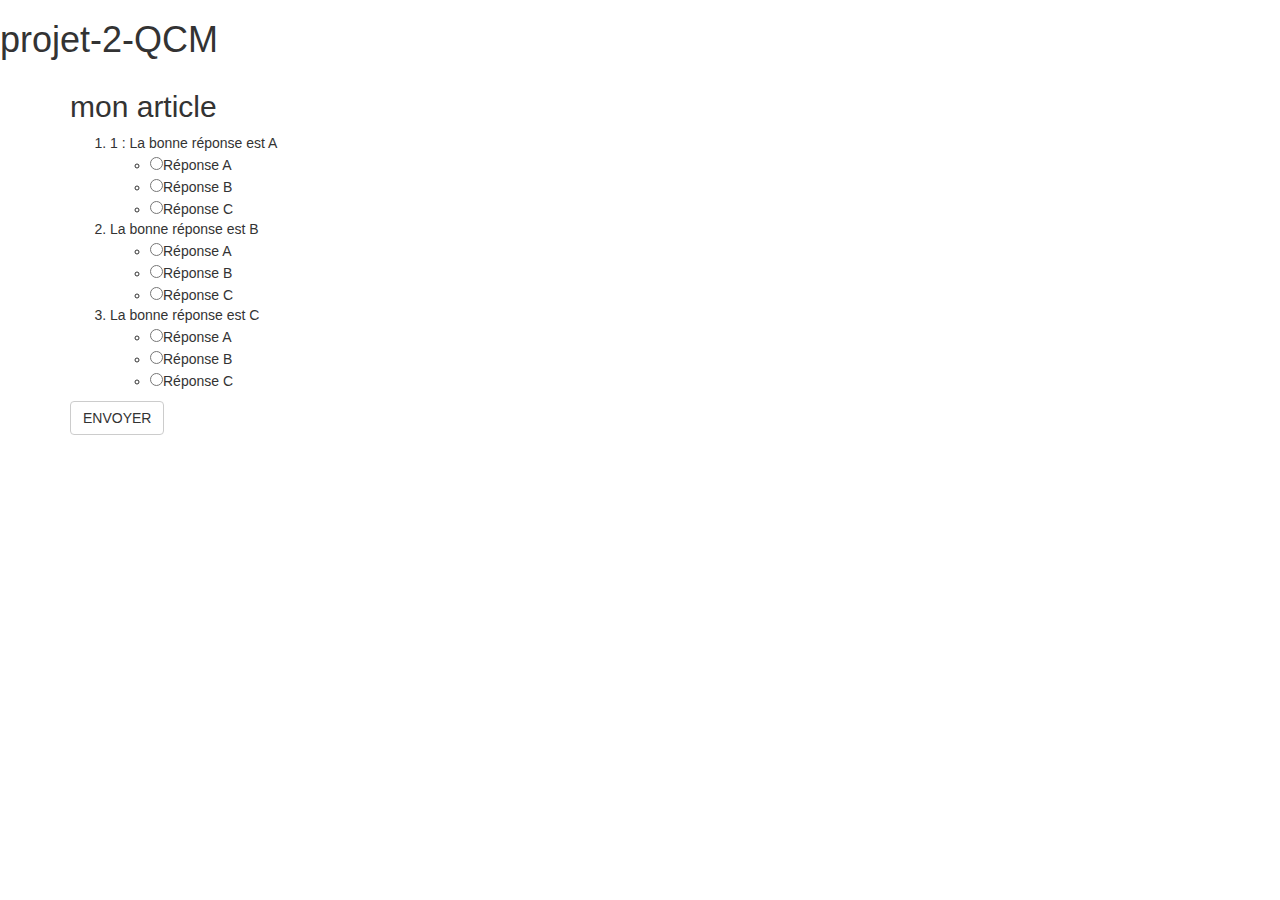
==== index.html @ 52de1ffc "1st push" ====
<!DOCTYPE html>
<!DOCTYPE html>
<html>
<head>
	<title>QCM</title>
	<meta <meta charset="UTF-8">

	<!-- css -->
	<link rel="stylesheet" href="css/bootstrap.min.css">
	<link rel="stylesheet" href="css/style.css">
</head>
<h1>projet-2-QCM</h1>
<body>
	<div class="container-fluid">
		<div class="container">
			<div class="row">
				<article class="col-xs-4 col-sm-4 col-md-4 col-lg-4">
					<h2>mon article</h2>
<form>
<ol>
  <li>1 : La bonne réponse est A</li>
  <ul>
  	<li><input type = "radio" name ="q1" value = "correct">Réponse A</li>
  	<li><input type = "radio" name ="q1" value = "wrong">Réponse B</li>
  	<li><input type = "radio" name ="q1" value = "wrong">Réponse C</li>
  </ul>
  <li>La bonne réponse est B</li>
  <ul>
  	<li><input type = "radio" name ="q2" value = "wrong">Réponse A</li>
  	<li><input type = "radio" name ="q2" value = "correct">Réponse B</li>
  	<li><input type = "radio" name ="q2" value = "wrong">Réponse C</li>
  </ul>
  <li>La bonne réponse est C</li>
  <ul>
  	<li><input type = "radio" name ="q3" value = "wrong">Réponse A</li>
  	<li><input type = "radio" name ="q3" value = "wrong">Réponse B</li>
  	<li><input type = "radio" name ="q3" value = "correct">Réponse C</li>
  </ul>
</ol>
<button class="btn btn-default">ENVOYER</button>

</form>
</body>
</html>
---- css/style.css ----
.red {
  height: 600px;
  background-color: red;
}
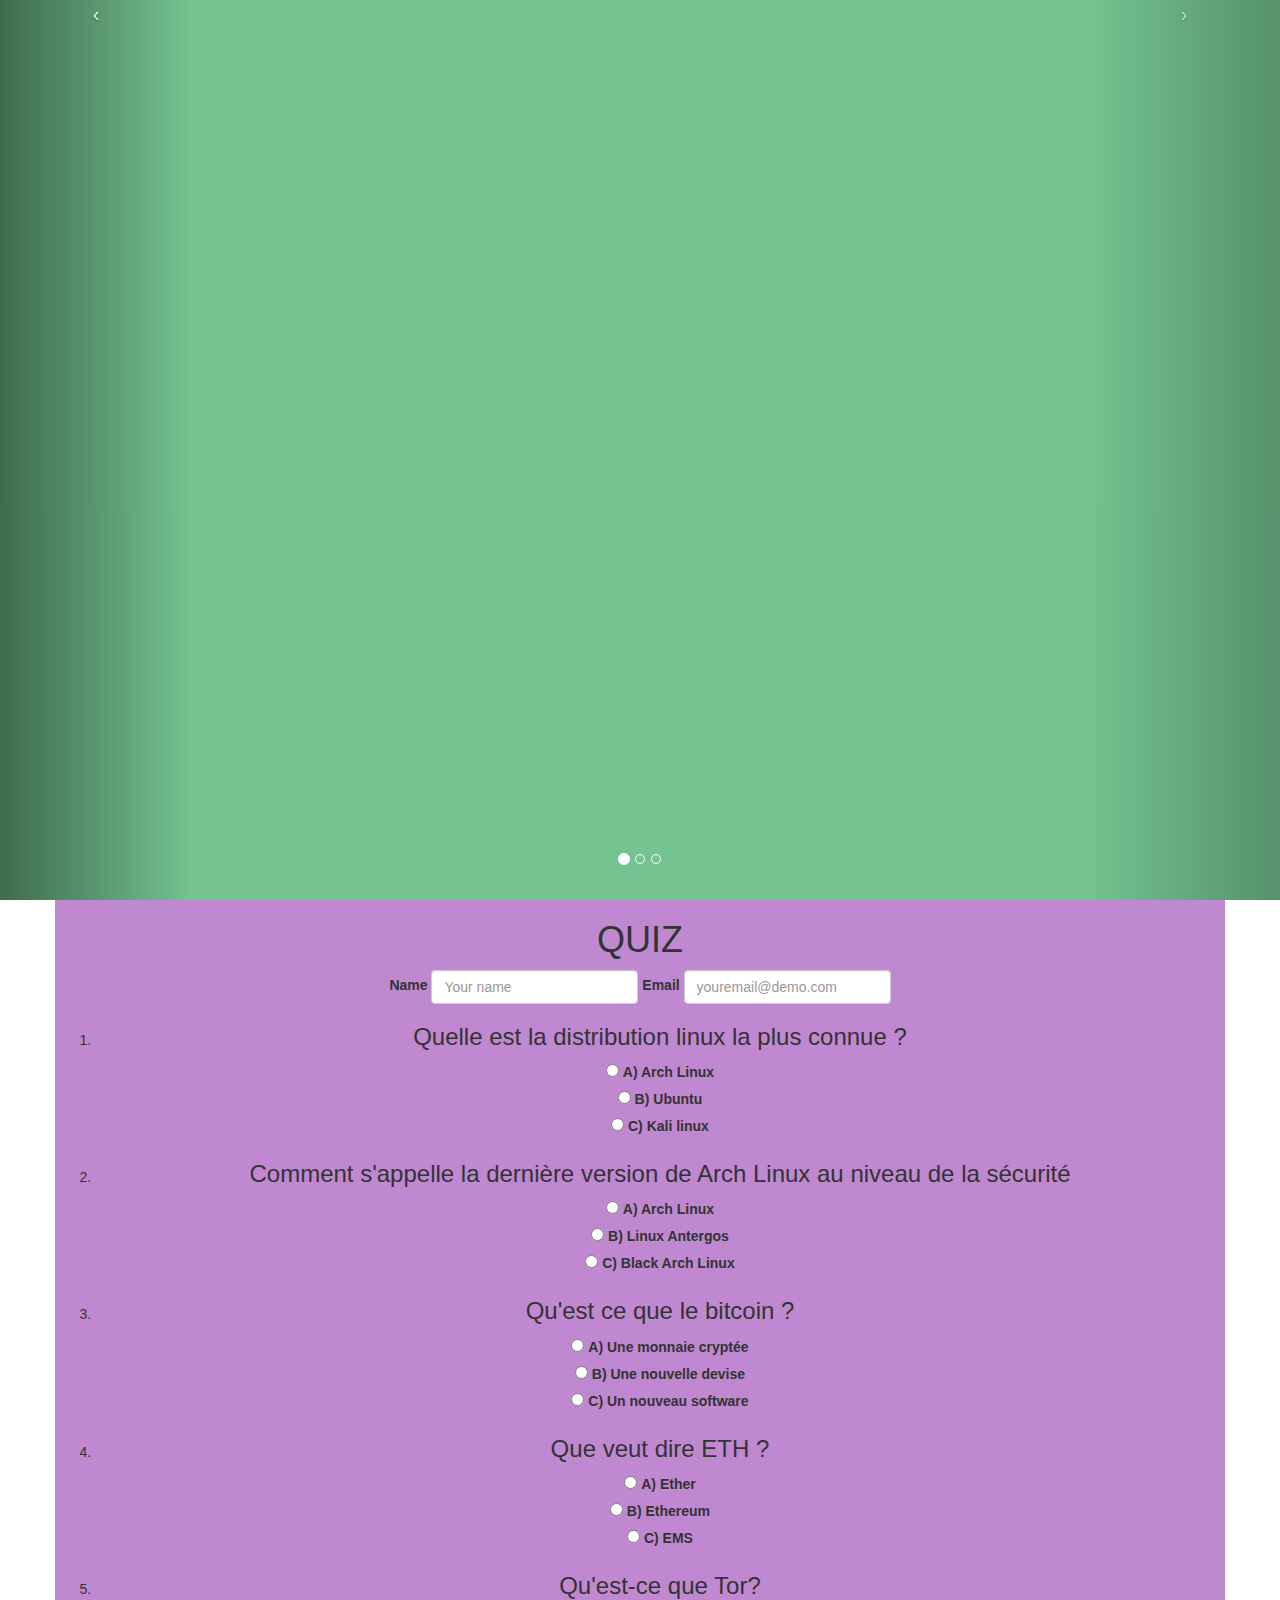
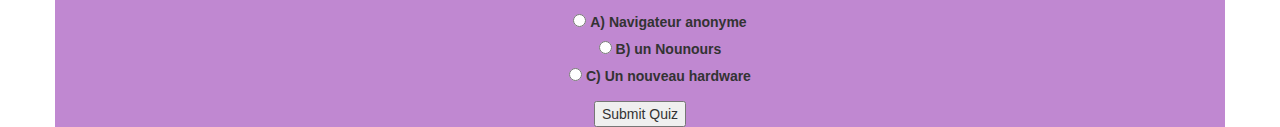
==== commit 1457b91b: "update index.html and all css folder" ====
--- a/index.html
+++ b/index.html
@@ -1,44 +1,168 @@
-<!DOCTYPE html>
 <!DOCTYPE html>
 <html>
+
 <head>
-	<title>QCM</title>
-	<meta <meta charset="UTF-8">
+	<title>QuiZ</title>
+	<meta charset="UTF-8">
+  <link rel="stylesheet" href="css/bootstrap.min.css">
+	<link rel="stylesheet" href="css/style.css">
+	<meta name="viewport" content="width=device-width, initial-scale=1.0">
 
-	<!-- css -->
-	<link rel="stylesheet" href="css/bootstrap.min.css">
-	<link rel="stylesheet" href="css/style.css">
 </head>
-<h1>projet-2-QCM</h1>
+
 <body>
-	<div class="container-fluid">
-		<div class="container">
-			<div class="row">
-				<article class="col-xs-4 col-sm-4 col-md-4 col-lg-4">
-					<h2>mon article</h2>
-<form>
-<ol>
-  <li>1 : La bonne réponse est A</li>
-  <ul>
-  	<li><input type = "radio" name ="q1" value = "correct">Réponse A</li>
-  	<li><input type = "radio" name ="q1" value = "wrong">Réponse B</li>
-  	<li><input type = "radio" name ="q1" value = "wrong">Réponse C</li>
-  </ul>
-  <li>La bonne réponse est B</li>
-  <ul>
-  	<li><input type = "radio" name ="q2" value = "wrong">Réponse A</li>
-  	<li><input type = "radio" name ="q2" value = "correct">Réponse B</li>
-  	<li><input type = "radio" name ="q2" value = "wrong">Réponse C</li>
-  </ul>
-  <li>La bonne réponse est C</li>
-  <ul>
-  	<li><input type = "radio" name ="q3" value = "wrong">Réponse A</li>
-  	<li><input type = "radio" name ="q3" value = "wrong">Réponse B</li>
-  	<li><input type = "radio" name ="q3" value = "correct">Réponse C</li>
-  </ul>
+<!--- TEST CAROUSEL --------------------------->
+<div id="carousel" class="carousel slide carousel-fade" data-ride="carousel">
+    <ol class="carousel-indicators">
+        <li data-target="#carousel" data-slide-to="0" class="active"></li>
+        <li data-target="#carousel" data-slide-to="1"></li>
+        <li data-target="#carousel" data-slide-to="2"></li>
+    </ol>
+    <!-- Carousel items -->
+    <div class="carousel-inner">
+        <div class="active item"></div>
+        <div class="item"></div>
+        <div class="item"></div>
+    </div>
+    <!-- Carousel nav -->
+    <a class="carousel-control left" href="#carousel" data-slide="prev">&lsaquo;</a>
+    <a class="carousel-control right" href="#carousel" data-slide="next">&rsaquo;</a>
+</div>
+
+<!--- TEST CAROUSEL --------------------------->
+
+
+
+
+<div class="container text-center">
+	<div class="row">
+
+			 <h1>QUIZ</h1>
+
+				 <form class="form-inline" action="reponses.php"  method="post"  >
+		  	 	 <div class="form-group">
+		    		<label for="labelemail">Name</label>
+		    		<input type="text" class="form-control" name="name" id="name" placeholder="Your name">
+		  		</div>
+		  		<div class="form-group">
+		    		<label for="exampleInputEmail2">Email</label>
+		    		<input type="email" class="form-control" name="mail" id="mail" placeholder="youremail@demo.com">
+		  		</div>
+
+				 <ol>
+					 <li>
+
+  				 <h3>Quelle est la distribution linux la plus connue ? </h3>
+
+  			 <div>
+			    <input type="radio" name="question-1-answers" id="question-1-answers-A" value="A" />
+			  	<label for="question-1-answers-A">A) Arch Linux </label>
+			  </div>
+
+		    <div>
+		    	<input type="radio" name="question-1-answers" id="question-1-answers-B" value="B" />
+		    	<label for="question-1-answers-B">B) Ubuntu</label>
+		    </div>
+
+		    <div>
+		      <input type="radio" name="question-1-answers" id="question-1-answers-C" value="C" />
+		      <label for="question-1-answers-C">C) Kali linux</label>
+		    </div>
+
+
+				</li>
+
+  			<li>
+  				<h3>Comment s'appelle la dernière version de Arch Linux au niveau de la sécurité</h3>
+
+			  <div>
+					<input type="radio" name="question-2-answers" id="question-2-answers-A" value="A" />
+			    <label for="question-2-answers-A">A) Arch Linux</label>
+			  </div>
+
+			  <div>
+					<input type="radio" name="question-2-answers" id="question-2-answers-B" value="B" />
+			  	<label for="question-2-answers-B">B) Linux Antergos</label>
+			  </div>
+
+		    <div>
+					<input type="radio" name="question-2-answers" id="question-2-answers-C" value="C" />
+		    	<label for="question-2-answers-C">C) Black Arch Linux</label>
+		    </div>
+
+		  </li>
+			<li>
+	  		<h3>Qu'est ce que le bitcoin ? </h3>
+
+		    <div>
+		  		<input type="radio" name="question-3-answers" id="question-3-answers-A" value="A" />
+		  		<label for="question-3-answers-A">A) Une monnaie cryptée</label>
+		  </div>
+
+		  <div>
+		  		<input type="radio" name="question-3-answers" id="question-3-answers-B" value="B" />
+		      <label for="question-3-answers-B">B) Une nouvelle devise</label>
+		  </div>
+
+			<div>
+		  	<input type="radio" name="question-3-answers" id="question-3-answers-C" value="C" />
+		    <label for="question-3-answers-C">C) Un nouveau software</label>
+			</div>
+			<li>
+			<h3>Que veut dire ETH ? </h3>
+
+			<div>
+				<input type="radio" name="question-4-answers" id="question-4-answers-A" value="A" />
+				<label for="question-4-answers-A">A) Ether</label>
+		</div>
+
+		<div>
+				<input type="radio" name="question-4-answers" id="question-4-answers-B" value="B" />
+				<label for="question-4-answers-B">B) Ethereum</label>
+		</div>
+
+		<div>
+			<input type="radio" name="question-4-answers" id="question-4-answers-C" value="C" />
+			<label for="question-4-answers-C">C) EMS</label>
+		</div>
+	</li>
+	<li>
+		<h3>Qu'est-ce que Tor? </h3>
+
+		<div>
+			<input type="radio" name="question-5-answers" id="question-5-answers-A" value="A" />
+			<label for="question-5-answers-A">A) Navigateur anonyme</label>
+	</div>
+
+	<div>
+			<input type="radio" name="question-5-answers" id="question-5-answers-B" value="B" />
+			<label for="question-5-answers-B">B) un Nounours</label>
+	</div>
+
+	<div>
+		<input type="radio" name="question-5-answers" id="question-5-answers-C" value="C" />
+		<label for="question-5-answers-C">C) Un nouveau hardware</label>
+	</div>
+	</li>
+
+			</li>
+
 </ol>
-<button class="btn btn-default">ENVOYER</button>
 
-</form>
+            <input type="submit" name="envoyer" value="Submit Quiz" />
+
+		</form>
+			</div>
+		</div>
+	</div>
+</div>
+
+<script src="//cdnjs.cloudflare.com/ajax/libs/jquery/2.1.3/jquery.min.js">
+</script>
+<script src="https://cdnjs.cloudflare.com/ajax/libs/twitter-bootstrap/3.3.5/js/bootstrap.js">
+
+</script>
+
 </body>
+
 </html>
--- a/css/style.css
+++ b/css/style.css
@@ -1,4 +1,60 @@
-.red {
-  height: 600px;
-  background-color: red;
+#results {
+font-size: 34px;
+font-family: "Brush Script MT",cursive;
+background-color: #42b699;
+text-align: center;
+padding-top: 50px;
+
+
 }
+
+.container{
+
+  background-color: rgba(153, 63, 181, 0.62);
+}
+
+
+
+.carousel-fade .carousel-inner .item {
+  -webkit-transition-property: opacity;
+  transition-property: opacity;
+}
+.carousel-fade .carousel-inner .item,
+.carousel-fade .carousel-inner .active.left,
+.carousel-fade .carousel-inner .active.right {
+  opacity: 0;
+}
+.carousel-fade .carousel-inner .active,
+.carousel-fade .carousel-inner .next.left,
+.carousel-fade .carousel-inner .prev.right {
+  opacity: 1;
+}
+.carousel-fade .carousel-inner .next,
+.carousel-fade .carousel-inner .prev,
+.carousel-fade .carousel-inner .active.left,
+.carousel-fade .carousel-inner .active.right {
+  left: 0;
+  -webkit-transform: translate3d(0, 0, 0);
+          transform: translate3d(0, 0, 0);
+}
+.carousel-fade .carousel-control {
+  z-index: 2;
+}
+html,
+body,
+.carousel,
+.carousel-inner,
+.carousel-inner .item {
+  height: 100%;
+
+}
+.item:nth-child(1) {
+  background: #74C390;
+}
+.item:nth-child(2) {
+  background: #51BCE8;
+}
+.item:nth-child(3) {
+  background: #E46653;
+
+}
